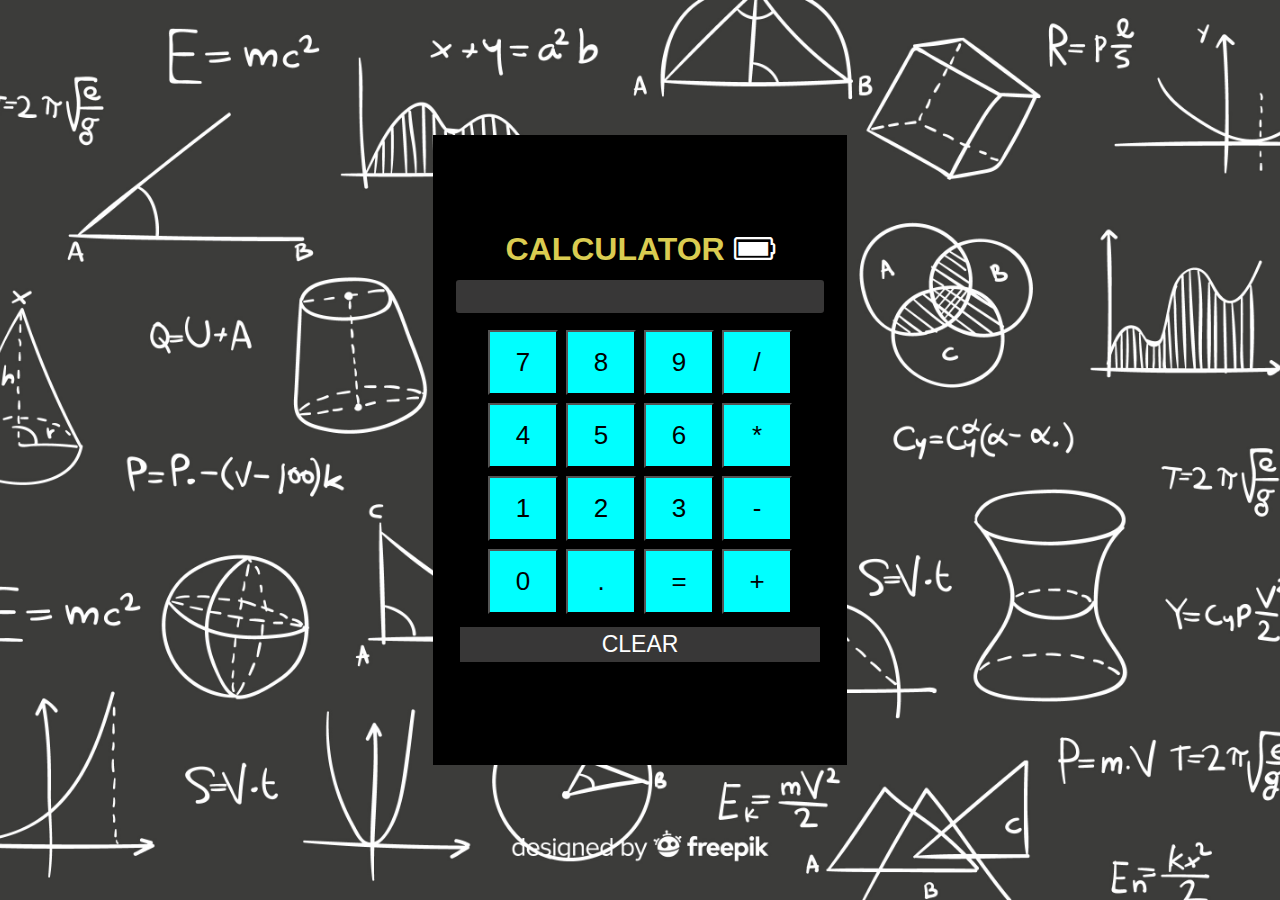
==== index.html @ 51eb3e9c "Rename calculator.html to index.html" ====
<!DOCTYPE html>
<html lang="en">
  <head>
    <meta charset="UTF-8" />
    <meta http-equiv="X-UA-Compatible" content="IE=edge" />
    <meta name="viewport" content="width=device-width, initial-scale=1.0" />
    <link rel="stylesheet" href="calculator.css" />
    <link rel="stylesheet" href="https://cdnjs.cloudflare.com/ajax/libs/font-awesome/4.7.0/css/font-awesome.min.css">
    <title>CALCULATOR</title>
  </head>
  <body>
    <div class="outer">
      <div class="container">
        <h1 color=>CALCULATOR <div id="charging" class="fa" style="color: white;"></div></h1>
        
        <div class="calculator">
          <input type="text" name="abc" id="abc" />
          <table>
            <tr>
              <td><button>7</button></td>
              <td><button>8</button></td>
              <td><button>9</button></td>
              <td><button>/</button></td>
            </tr>
            <tr>
              <td><button>4</button></td>
              <td><button>5</button></td>
              <td><button>6</button></td>
              <td><button>*</button></td>
            </tr>
            <tr>
              <td><button>1</button></td>
              <td><button>2</button></td>
              <td><button>3</button></td>
              <td><button>-</button></td>
            </tr>
            <tr>
              <td><button>0</button></td>
              <td><button>.</button></td>
              <td><button>=</button></td>
              <td><button>+</button></td>
            </tr>
          </table>
        </div>
        <button class="clear">CLEAR</button>
      </div>
    </div>
    <script src="calculator.js"></script>
  </body>
</html>
---- calculator.css ----
* {
  box-sizing: border-box;
  padding: 0;
  margin: 0;
}
body{
  background-image: url("2308303.jpg");
  background-color: #3d3c3c;
  height: 100vh; 
  background-position: center;
  background-repeat: no-repeat;
  background-size: cover; 
  
}
.container {
  background-color: black;
  text-align: center;
  height: 100vh;
  justify-content: center;
  display: flex;
  flex-direction: column;
  height: 70%;
  width: 46vh;
}
.outer {
  display: flex;
  justify-content: center;
  align-items: center;
  height: 100vh;
}
table {
  display: flex;
  align-items: center;
  justify-content: center;
}

td button {
  width: 70px;
  margin: 3px;
  padding: 15px 20px;
  font-size: 26px;
  background-color: aqua;
}
input {
  margin: 10px;
  width: 90%;
  height: 37px;
  font-size: 20px;
  border: 2px solid black;
  border-radius: 5px;
  background-color: #383737;
  color: aliceblue;
}

.clear {
  font-size: 23px;
  margin: 8px;
  padding: 4px;
  margin: 8px auto;
  width: 40vh;
  color: white;
  background-color: #383737;
  border: 0px;
}
.container h1 {
  color: rgb(218, 204, 81);
  font-family: sans-serif;
}
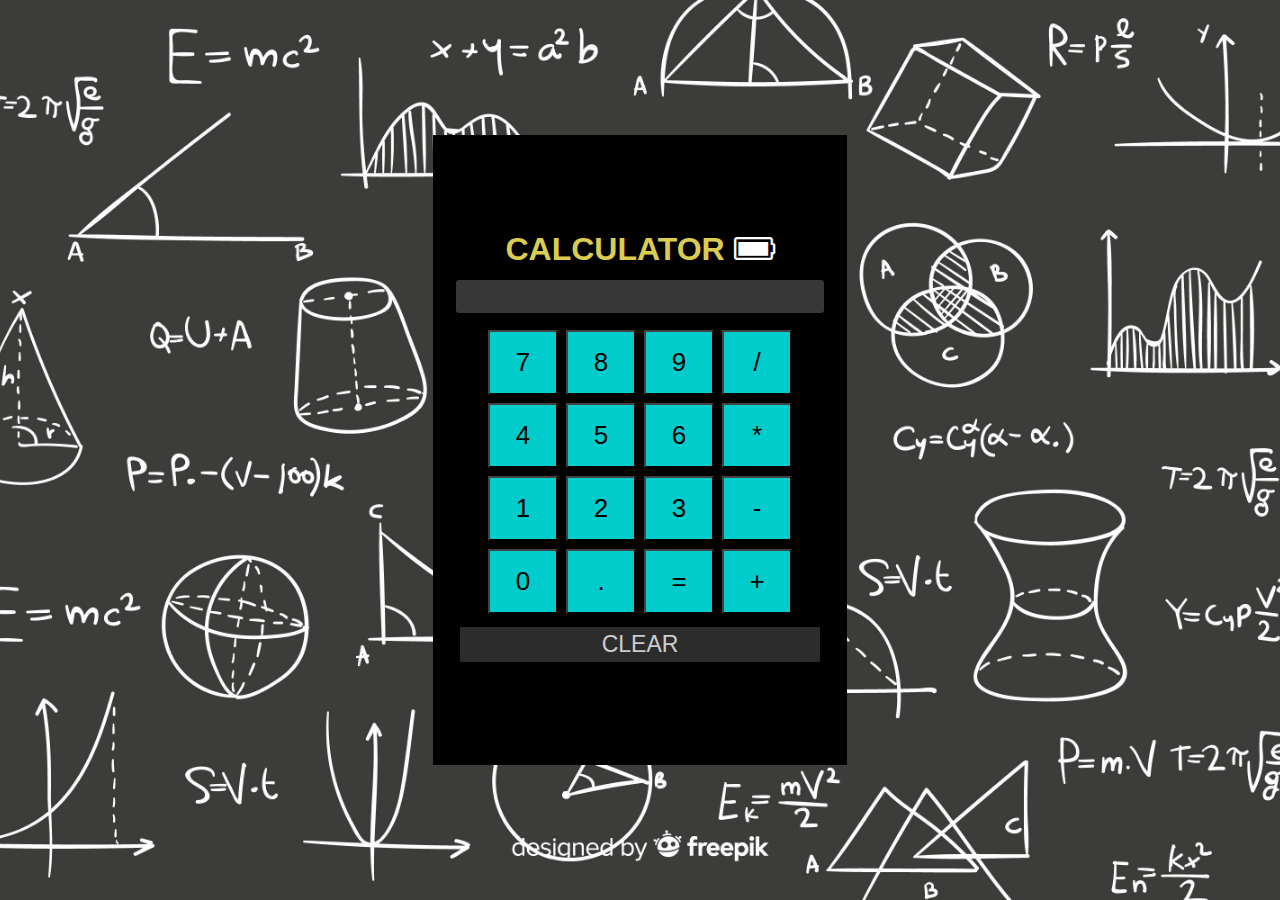
==== commit 047cd724: "new line added" ====
--- a/index.html
+++ b/index.html
@@ -12,6 +12,8 @@
     <div class="outer">
       <div class="container">
         <h1 color=>CALCULATOR <div id="charging" class="fa" style="color: white;"></div></h1>
+
+        
         
         <div class="calculator">
           <input type="text" name="abc" id="abc" />
--- a/calculator.css
+++ b/calculator.css
@@ -61,8 +61,18 @@
   color: white;
   background-color: #383737;
   border: 0px;
+  
 }
 .container h1 {
   color: rgb(218, 204, 81);
   font-family: sans-serif;
 }
+/* code to get a click effect in buttons */
+button {
+  opacity:0.8;
+}
+button:active {
+  box-shadow: 0  ;
+  transform: translateY(1px);
+}
+button:hover {opacity: 1;}